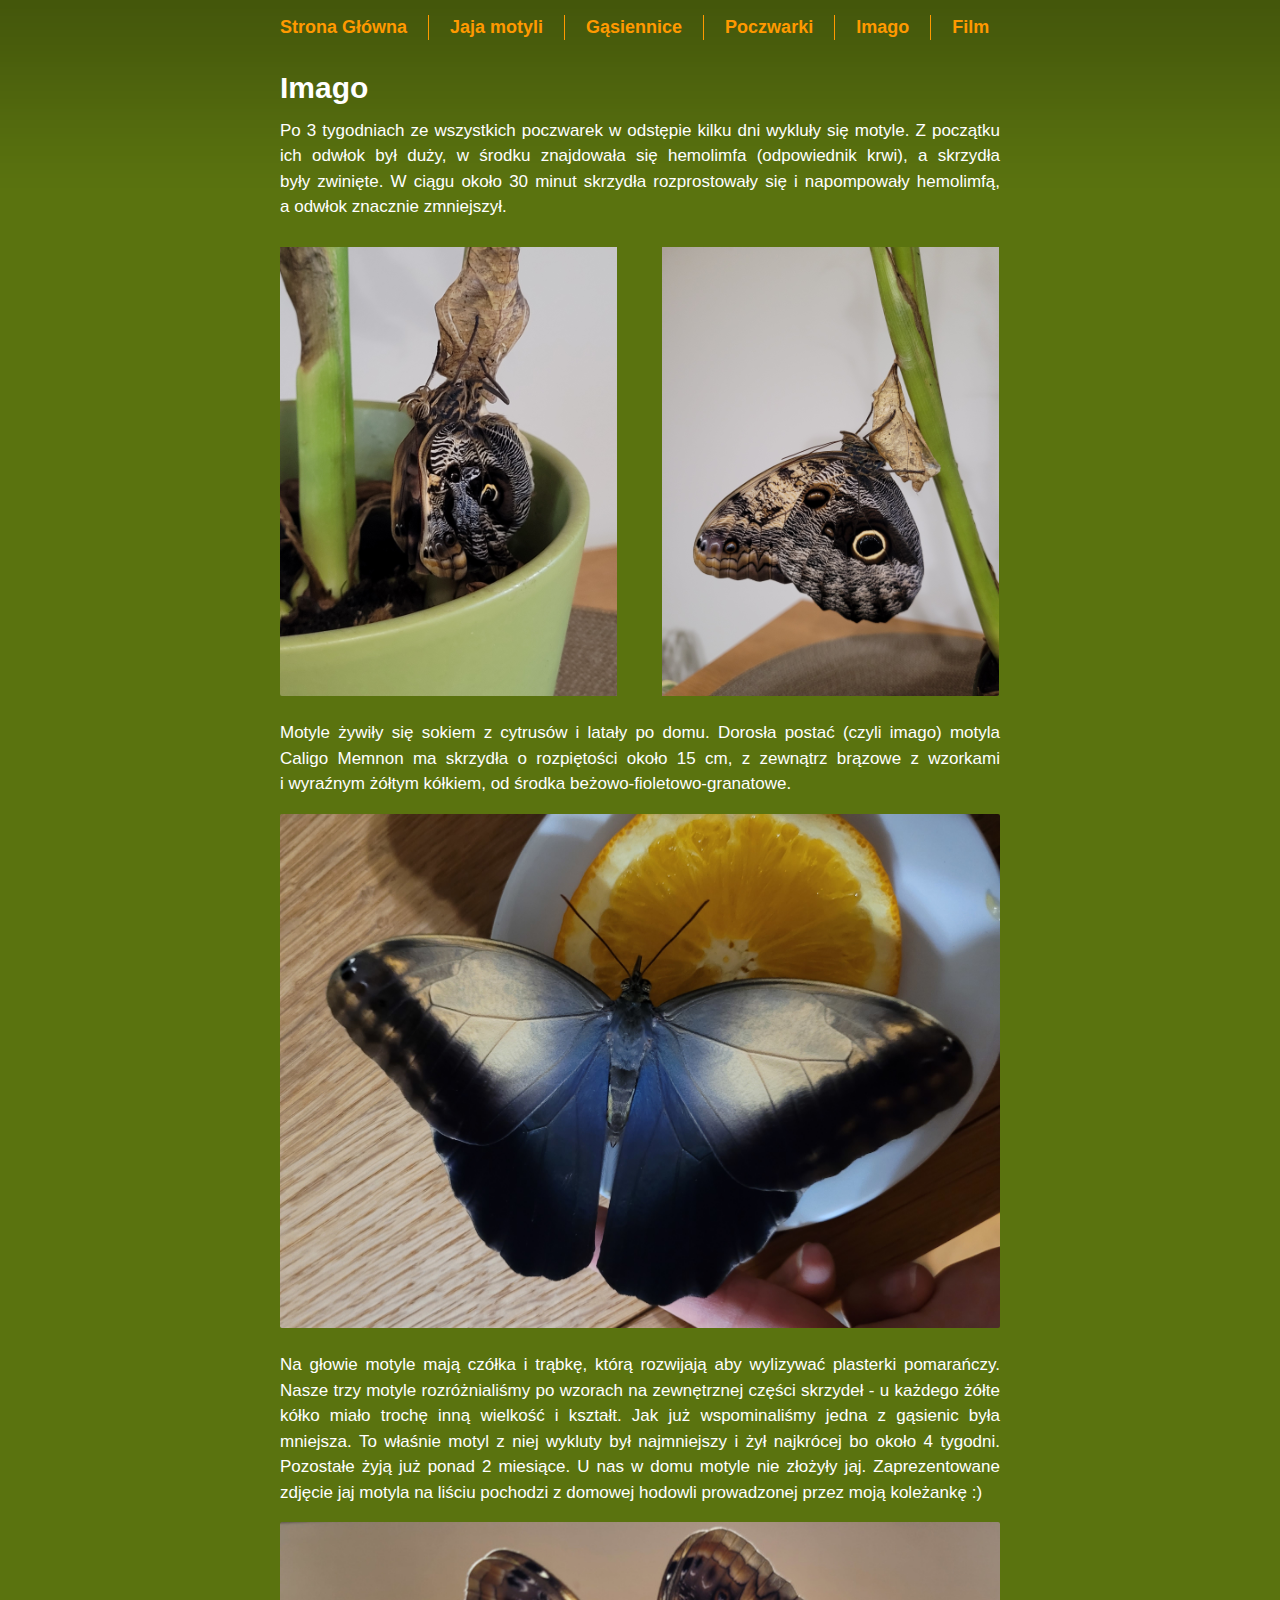
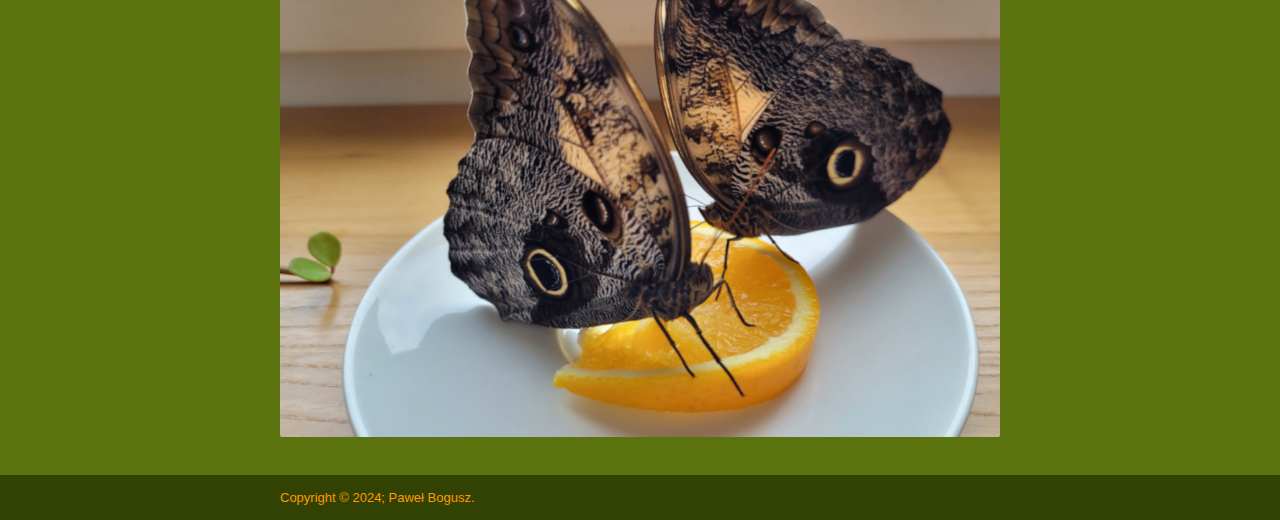
==== imago.html @ d375315b "Initial commit" ====
<!DOCTYPE html>
<html lang="en">

<head>
  <meta http-equiv="Content-type" content="text/html; charset=utf-8" />
  <title>Imago</title>
  <meta name="description" content="" /> 
  <link rel="stylesheet" href="./motyl.css" type="text/css" />
</head>

<body>
  <div class="main">
    <div id="logo">
      <ul id="menu">
        <li class="first"><a class="top" href="./index.html">Strona Główna</a></li>
        <li><a class="top" href="./jaja.html">Jaja motyli</a></li>
        <li><a class="top" href="./gaziennice.html">Gąsiennice</a></li>
        <li><a class="top" href="./poczwarki.html">Poczwarki</a></li>
        <li id="active">Imago</li>
        <li class="last"><a class="top" href="./film.html">Film</a></li>
      </ul>
    </div>

    <div>
      <h1>Imago</h1>
      <div class="text">
        <p> 
          Po 3 tygodniach ze wszystkich poczwarek w odstępie kilku dni wykluły się motyle. Z początku ich odwłok był duży, w środku znajdowała się hemolimfa (odpowiednik krwi), a skrzydła były&nbsp;zwinięte. W ciągu około 30 minut skrzydła rozprostowały się i napompowały hemolimfą, a&nbsp;odwłok znacznie zmniejszył.
        </p>

        <div class="image-container">
          <img id="img-left" src="./images/Motyl-wyjscie-1.jpg" alt="Przepoczwarzenie-1">
          <img id="img-right" src="./images/Motyl-wyjscie-2.jpg" alt="Przepoczwarzenie-2">
        </div>
        <p> 
          Motyle żywiły się sokiem z cytrusów i latały po domu. Dorosła postać (czyli imago) motyla Caligo Memnon ma skrzydła o rozpiętości około 15 cm, z zewnątrz brązowe z wzorkami i&nbsp;wyraźnym  żółtym kółkiem, od środka beżowo-fioletowo-granatowe.
        </p>
      </div>

      <div>
        <img src="./images/Imago-niebieski.jpg" alt="Imago-niebieski">
      </div>

      <div class="text">
        <p> 
          Na głowie motyle mają czółka i trąbkę, którą rozwijają aby wylizywać plasterki pomarańczy. Nasze trzy motyle rozróżnialiśmy po wzorach na zewnętrznej części skrzydeł - u każdego żółte kółko miało trochę inną wielkość i kształt.
          Jak już wspominaliśmy jedna z gąsienic była mniejsza. To właśnie motyl z niej wykluty był najmniejszy i żył najkrócej bo około 4 tygodni. Pozostałe żyją już ponad 2 miesiące.
          U nas w domu motyle nie złożyły jaj. Zaprezentowane zdjęcie jaj motyla na liściu pochodzi z domowej hodowli prowadzonej przez moją koleżankę :)
        </p>
      </div>

      <div>
        <img src="./images/motyle_2-2.jpg" alt="Imago">
      </div>
    </div>
  </div>
  <div id="footer">
    <p>Copyright &copy; 2024; Paweł Bogusz.</p>
  </div>
</body>
</html>
---- motyl.css ----
body,html {
  margin: 0;
  padding: 0;
  width:100%;
  height:100%;
  text-align:center;
  background-color:#5a730f;
  background-position:50% 0;
  background-repeat:repeat-x;
  background-image:url('../images/bkg.gif');
}
body,html,table {
  font-size:17px;
  line-height:150%;
  font-family:'Lucida Sans Unicode', 'Lucida Grande', 'Lucida Sans', Arial, sans-serif;
  color: #fff; }

h1 {
  /* margin-top: 15px; */
  margin: 20px 0 0 0;
  /* padding: 5px 0 5px 0;  */
  padding-top: 5px; 
  font-size:30px;
  clear:both; 
}

div {
  display:block;
  margin: 0;
  padding: 0; 
  text-align:left;
}

a {
  color:white;
  text-decoration: none;
}

a:hover {
  color:#37eb0ac0;
}

.top {
  color:#ff9900;
  font-weight:bold;
  font-size: 18px;
}

.main {
  width:720px;
  margin: 0 auto 0 auto;
}

.text {
  text-align: justify;
}

.text-movie {
  padding-top: 0;
}

.container {
  /* display: inline-block; */
  display: flex;
  width: 720px;
  height: auto;
}

#active {
  text-decoration: none;
  color:#ff9900;
  font-family:'Lucida Sans Unicode', 'Lucida Grande', 'Lucida Sans', Arial, sans-serif;
  font-size: 18px;
  font-weight:bold;
}

img {
  width: 720px;
  height: auto;
  border-radius: 2px;
  padding: 20px 10px 10px 10 10px;
}

#img-ala {
  margin-top: 17px;
  padding: 30px 0 0 10px;
  width: 365px;
  height: 400px;
}

#img-left {
  padding: 10px 20px 0 0;
  width: 337px;
}

#img-right {
  padding: 10px 0px 0 20px;
  width: 337px
  /* text-align: right; */
}

#text-index {
  margin-top: 0;
  padding-right: 10px;
}

#text-index-2 {
  margin-top: 30px;
  margin-left: 60px;
  margin-bottom: 0;
  padding-right: 10px;
}

#logo {
  position:relative;
  height:50px; 
  background-repeat:no-repeat;
  background-position: 50% 0;
}

#logo ul {
  display:block;
  position:absolute;
  margin: 0;
  padding: 0; 
  list-style:none; 
  text-align:center;
}

#logo ul li {
  display: block;
  float:left;
  clear:none;
  padding:0px 21px;
  margin:0;
  border-right:1px solid #ff9900; 
}

#logo ul li.last {
  border: 0px;
}

#logo ul li.first {
  padding-left: 0;
}

#menu {
  width: 750px;
  bottom:10px;
}

#photo {
  padding-top: 20px;
}

#square-foto {
  width: 600px;
  padding-left: 60px;

}

#footer {
  width:100%;
  margin: 30px 0 0 0 ;
  padding: 10px 0; 
  background-color:#324202; 
  text-align:center; 
  font-size:small;
}

/* To jest do poprawy, tekst w stopce przesunięty do lewej strony  */
#footer p {
  display: block;
  float:none;
  clear:both;
  margin: 0 auto 0 auto; 
  padding: 0;
  width: 720px; 
  text-align:left;
  color: #ff9900;
}
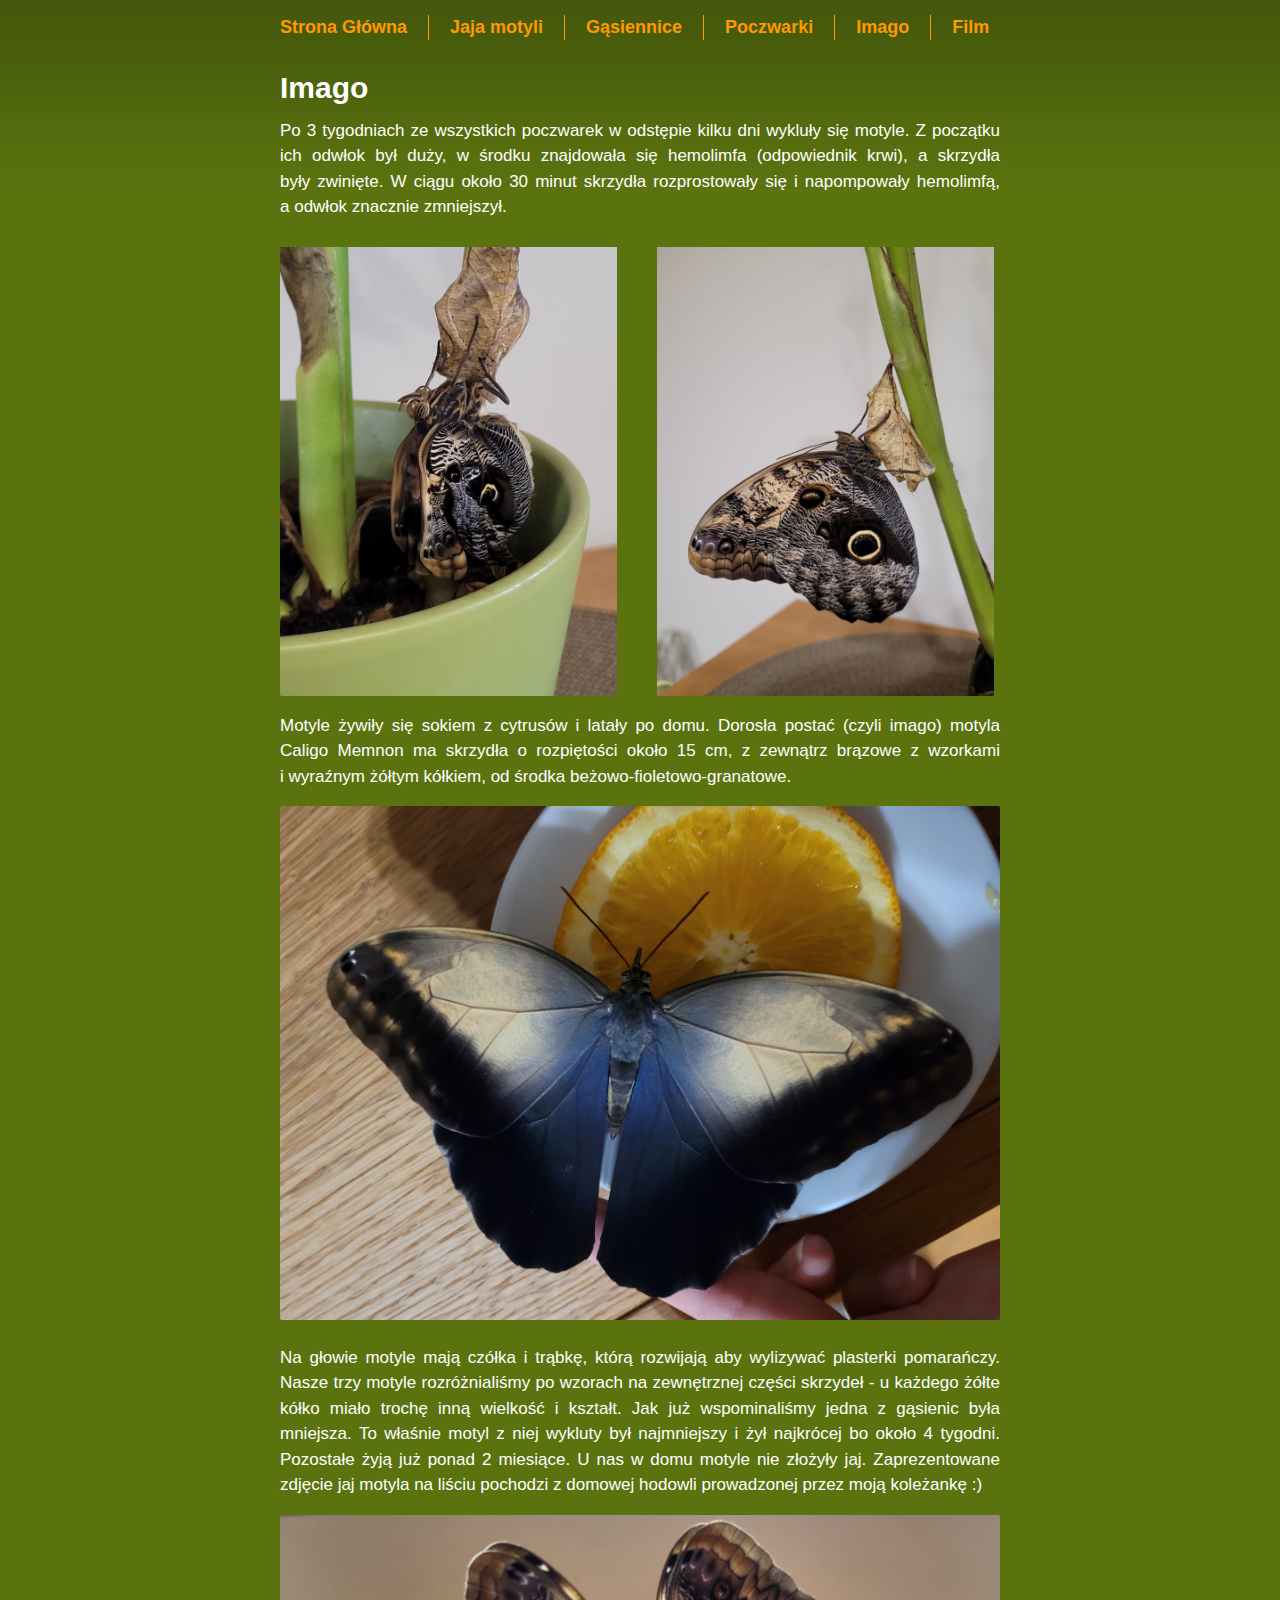
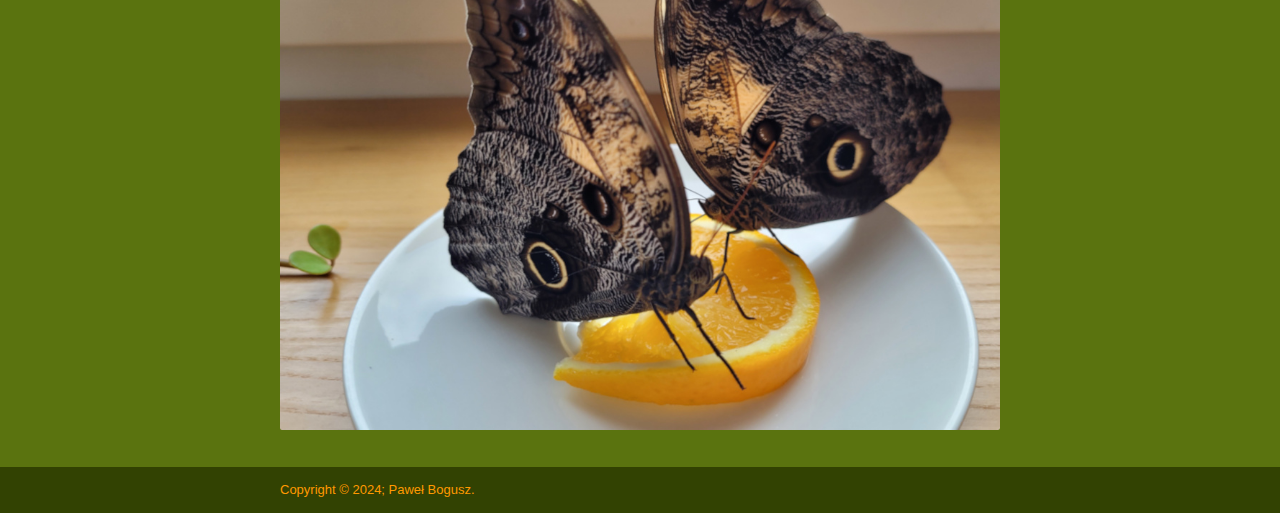
==== commit ed87145e: "Drobne zmiany w html." ====
--- a/imago.html
+++ b/imago.html
@@ -28,7 +28,7 @@
           Po 3 tygodniach ze wszystkich poczwarek w odstępie kilku dni wykluły się motyle. Z początku ich odwłok był duży, w środku znajdowała się hemolimfa (odpowiednik krwi), a skrzydła były&nbsp;zwinięte. W ciągu około 30 minut skrzydła rozprostowały się i napompowały hemolimfą, a&nbsp;odwłok znacznie zmniejszył.
         </p>
 
-        <div class="image-container">
+        <div class="container">
           <img id="img-left" src="./images/Motyl-wyjscie-1.jpg" alt="Przepoczwarzenie-1">
           <img id="img-right" src="./images/Motyl-wyjscie-2.jpg" alt="Przepoczwarzenie-2">
         </div>
